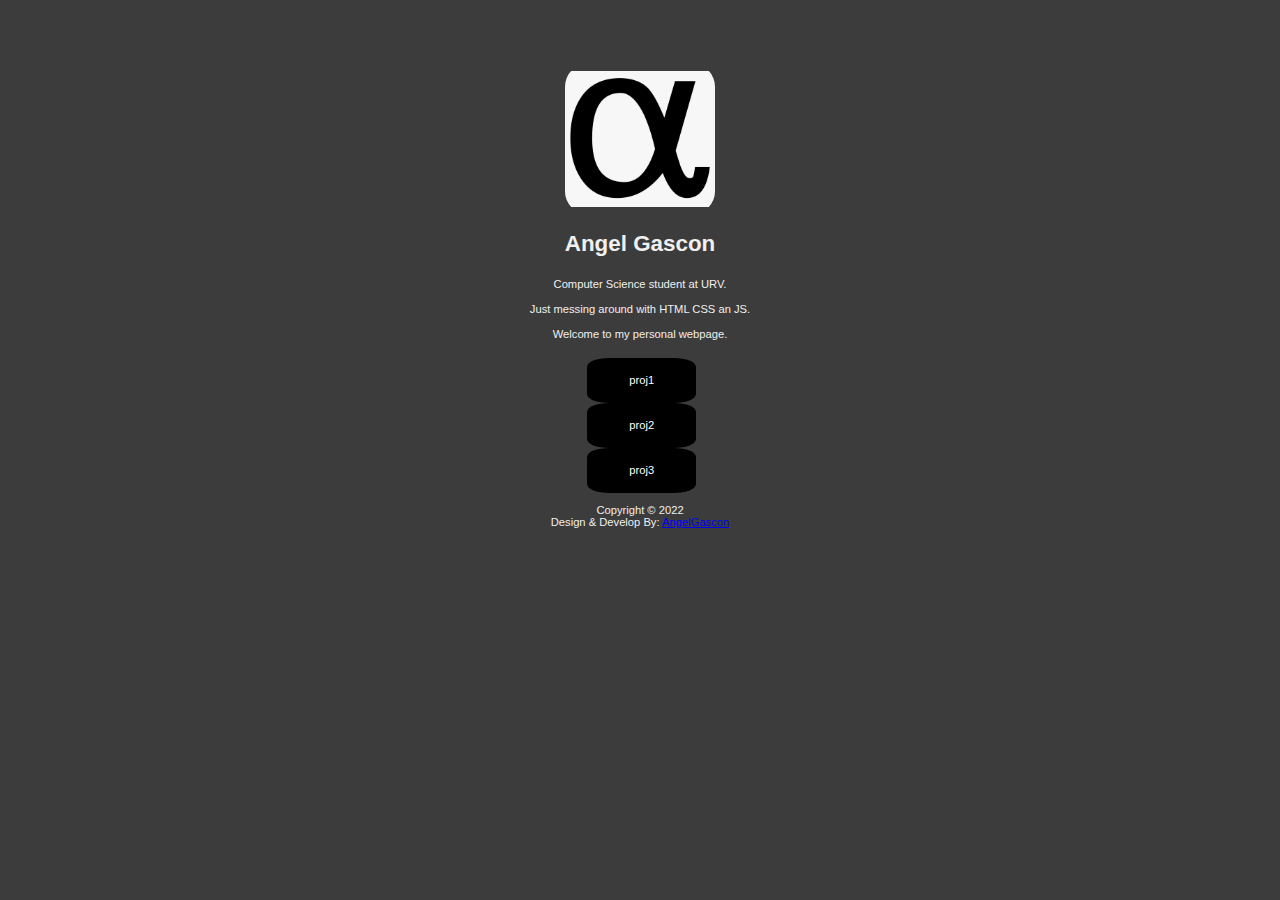
==== inex.html @ 536884b7 "First commit!" ====
<!DOCTYPE html>
<html lang="en">
    <head>
        <meta charset="utf-8" />
		<meta name="viewport" content="width=device-width, initial-scale=1, maximum-scale=1, user-scalable=no" />
        <meta name="keywords" content="AngelGascon.github.io" />
        <meta name="description" content="AngelGascon.github.io" />
        <title>AngelGascon.github.io</title>
        <link rel="stylesheet" type="text/css" href="index.css" />
    </head>
    <body>
        <div class="Main-Info">
                
            <!-- Displays personal info -->
            <div class="Personal">
                <img class="profile-picture" src="images/alpha.png"/>
                <h1 class="name">Angel Gascon</h1>
                <p class="bio">Computer Science student at URV.
                    Just messing around with HTML CSS an JS.
                    Welcome to my personal webpage.
                </p>
            </div>
                
            <!-- Display of projects done href has a link to them -->
            <div class="Projects">
                <ul class="Project-align">
                    <li>
                        <a href="./proj/"> proj1</a>
                    </li>
                    <li>
                        <a href="./proj/"> proj2</a>
                    </li>
                    <li>
                        <a href="./proj/"> proj3</a>
                    </li>
                </ul>
            </div>
                
            <!-- Social media links and typical stuff you expect to find a the bottom of a personal webpage -->
            <footer class="boxFoot">
                Copyright &copy; 2022<br/>Design & Develop By: <a href="https://github.com/AngelGascon" target="_blank">AngelGascon</a>
             <a href="https://github.com/AngelGascon" target="_blank"><i class="imggit"></i></a>
             <a href="https://twitter.com/angamurr" target="_blank"><i class="imgtwt"></i></a>
            </footer>
                            
        </div>
    </body>
</html>
---- index.css ----
body,h1,h2,h3,h4,h5,h6,p {font-family: "Lato", sans-serif; color: #f0f0f0;}

body {
  margin: 0;
  padding: 0;
  font-size: 0.7rem;
  background-color: #3c3c3c;
}

.Main-Info {
    text-align: center;
    padding-top: 5%;
    margin-left: 20%;
    margin-right: 20%;
    margin-bottom: 0;
}

.profile-picture {
    width: 150px;
    height: 150px;
    border-radius: 15%;
    object-fit: contain;
}

.name {
    size: 100%;
}

.bio {
    white-space: pre-line;
    line-height: 25px;
}

.Personal {
    size: 100%;
}

.Projects {
    margin-top: 0;
    margin-bottom: 0;
    text-align: center;
}

.Project-align li {
    list-style: none;
    background-color: #000000;
    margin-left: 40%;
    margin-right: 45%;
    line-height: 400%;
    border-radius: 20%;
}

.Project-align li a {
    text-decoration: none;
    color: #FFFFFF;
    display: block;
}
  
.Project-align li a:hover {
    text-decoration: none;
    color: #000000;
}

footer {
    margin-top: 0;
    text-align: center;
}
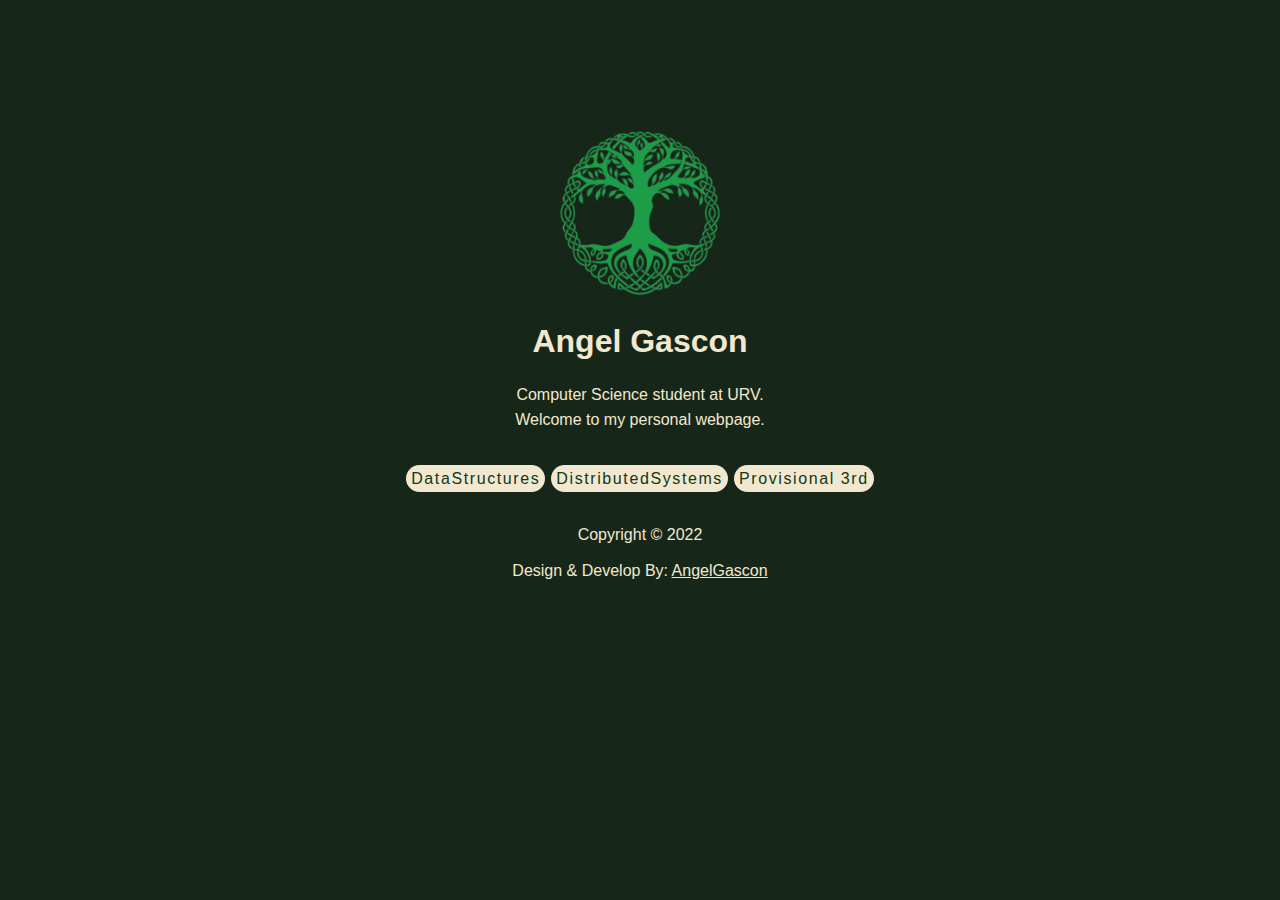
==== commit 38e9c1dd: "+ 	Hoover efect on the buttons added. 	Media queries added tot the ul. 	CSS code improved and logo m" ====
--- a/inex.html
+++ b/inex.html
@@ -2,47 +2,33 @@
 <html lang="en">
     <head>
         <meta charset="utf-8" />
-		<meta name="viewport" content="width=device-width, initial-scale=1, maximum-scale=1, user-scalable=no" />
-        <meta name="keywords" content="AngelGascon.github.io" />
+		<meta name="viewport" content="width=device-width, initial-scale=1">
         <meta name="description" content="AngelGascon.github.io" />
         <title>AngelGascon.github.io</title>
         <link rel="stylesheet" type="text/css" href="index.css" />
     </head>
     <body>
         <div class="Main-Info">
-                
             <!-- Displays personal info -->
             <div class="Personal">
-                <img class="profile-picture" src="images/alpha.png"/>
+                <img class="profile-picture" src="images/logo.png"/>
                 <h1 class="name">Angel Gascon</h1>
                 <p class="bio">Computer Science student at URV.
-                    Just messing around with HTML CSS an JS.
                     Welcome to my personal webpage.
                 </p>
-            </div>
-                
-            <!-- Display of projects done href has a link to them -->
-            <div class="Projects">
-                <ul class="Project-align">
-                    <li>
-                        <a href="./proj/"> proj1</a>
-                    </li>
-                    <li>
-                        <a href="./proj/"> proj2</a>
-                    </li>
-                    <li>
-                        <a href="./proj/"> proj3</a>
-                    </li>
+            </div> 
+            <!-- Display of projects done -->
+            <nav class="Pages-Buttons">
+                <ul>
+                    <li><a href="https://github.com/AngelGascon/ProjectsED2022" class="button">DataStructures</a></li>
+                    <li><a href="https://github.com/ArnauLlop21/DistributedSystems" class="button">DistributedSystems</a></li>
+                    <li><a href="#" class="button">Provisional 3rd</a></li>
                 </ul>
-            </div>
-                
-            <!-- Social media links and typical stuff you expect to find a the bottom of a personal webpage -->
-            <footer class="boxFoot">
-                Copyright &copy; 2022<br/>Design & Develop By: <a href="https://github.com/AngelGascon" target="_blank">AngelGascon</a>
-             <a href="https://github.com/AngelGascon" target="_blank"><i class="imggit"></i></a>
-             <a href="https://twitter.com/angamurr" target="_blank"><i class="imgtwt"></i></a>
-            </footer>
-                            
+            </nav>                            
         </div>
+        <!-- Social media links and typical stuff you expect to find a the bottom of a personal webpage -->
+        <footer>
+            Copyright &copy; 2022<br/><br/>Design & Develop By: <a href="https://github.com/AngelGascon" target="_blank" style="color: #F2E8CF;">AngelGascon</a>
+        </footer>
     </body>
 </html>--- a/index.css
+++ b/index.css
@@ -1,29 +1,23 @@
-body,h1,h2,h3,h4,h5,h6,p {font-family: "Lato", sans-serif; color: #f0f0f0;}
+body,h1,h2,h3,h4,h5,h6,p {font-family: "Lato", sans-serif; color: #F2E8CF;}
 
 body {
   margin: 0;
   padding: 0;
-  font-size: 0.7rem;
-  background-color: #3c3c3c;
+  min-height: 100vh;
+  font-size: 1rem;
+  background-color: #162719;
 }
 
 .Main-Info {
     text-align: center;
-    padding-top: 5%;
-    margin-left: 20%;
-    margin-right: 20%;
-    margin-bottom: 0;
+    padding-top: 10%;
 }
 
 .profile-picture {
-    width: 150px;
-    height: 150px;
-    border-radius: 15%;
+    width: 170px;
+    height: 170px;
+    border-radius: 25%;
     object-fit: contain;
-}
-
-.name {
-    size: 100%;
 }
 
 .bio {
@@ -31,37 +25,58 @@
     line-height: 25px;
 }
 
-.Personal {
-    size: 100%;
+nav {
+    margin-top: 35px;
 }
 
-.Projects {
-    margin-top: 0;
-    margin-bottom: 0;
-    text-align: center;
+nav ul, li {
+    margin: 0;
+    padding: 0;
 }
 
-.Project-align li {
-    list-style: none;
-    background-color: #000000;
-    margin-left: 40%;
-    margin-right: 45%;
-    line-height: 400%;
-    border-radius: 20%;
+nav ul {
+    display: flex;
+    align-items: center;
+    justify-content: center;
 }
 
-.Project-align li a {
-    text-decoration: none;
-    color: #FFFFFF;
-    display: block;
+nav li {
+    list-style: none;
+    text-align: center;
+    margin: 3px;
+}
+
+
+@media (max-width: 600px) {
+    nav ul {
+      display: inline;
+    }
+    nav li {
+        margin: 30px;
+    }
 }
   
-.Project-align li a:hover {
+
+.button {
     text-decoration: none;
-    color: #000000;
+    letter-spacing: 0.1em;
+    border-radius: 25px;
+    background-color: #F2E8CF;
+    border: none;
+    color: #0f3719;
+    text-align: center;
+    padding: 5px;
+    width: 10%;
+    transition: all 0.5s;
+    cursor: pointer;
+}
+
+.button:hover{
+    letter-spacing: 0.25em;
 }
 
 footer {
-    margin-top: 0;
+    margin-top: 35px;
+    margin-bottom: 30px;
     text-align: center;
 }